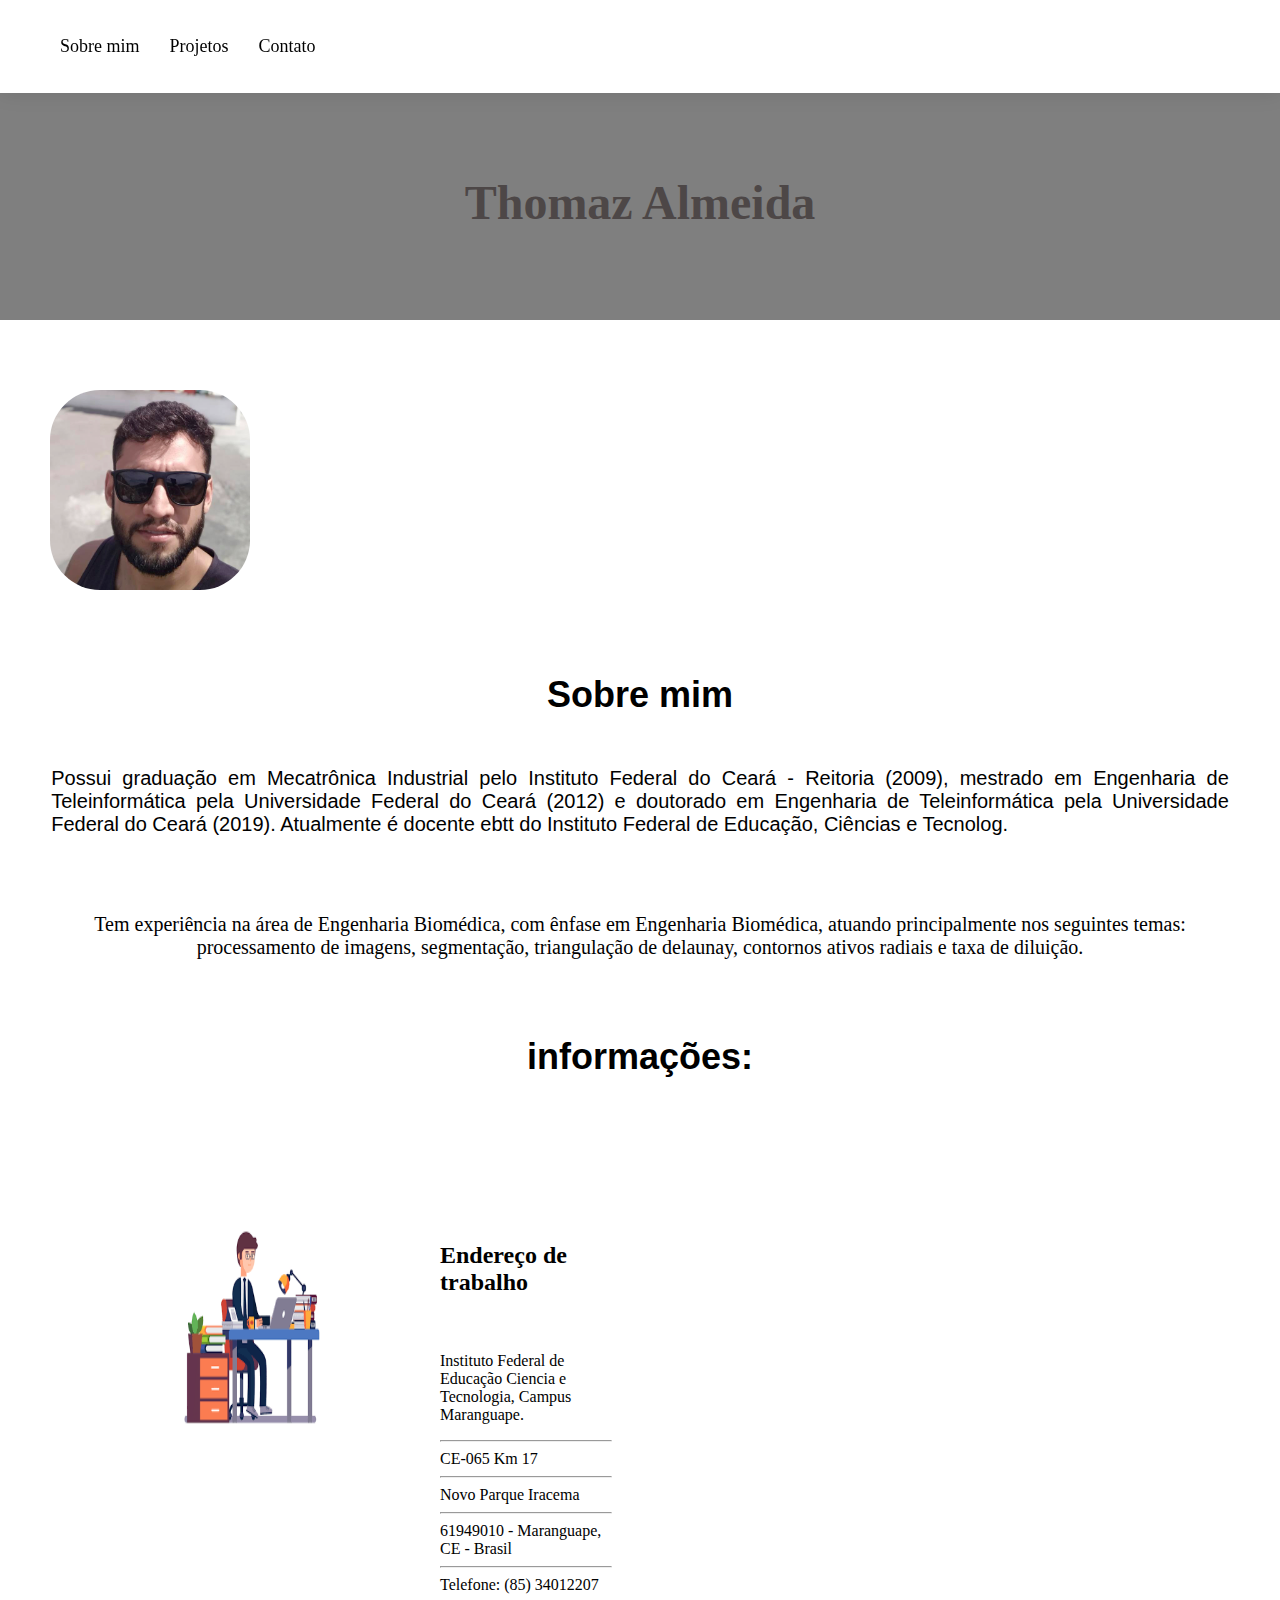
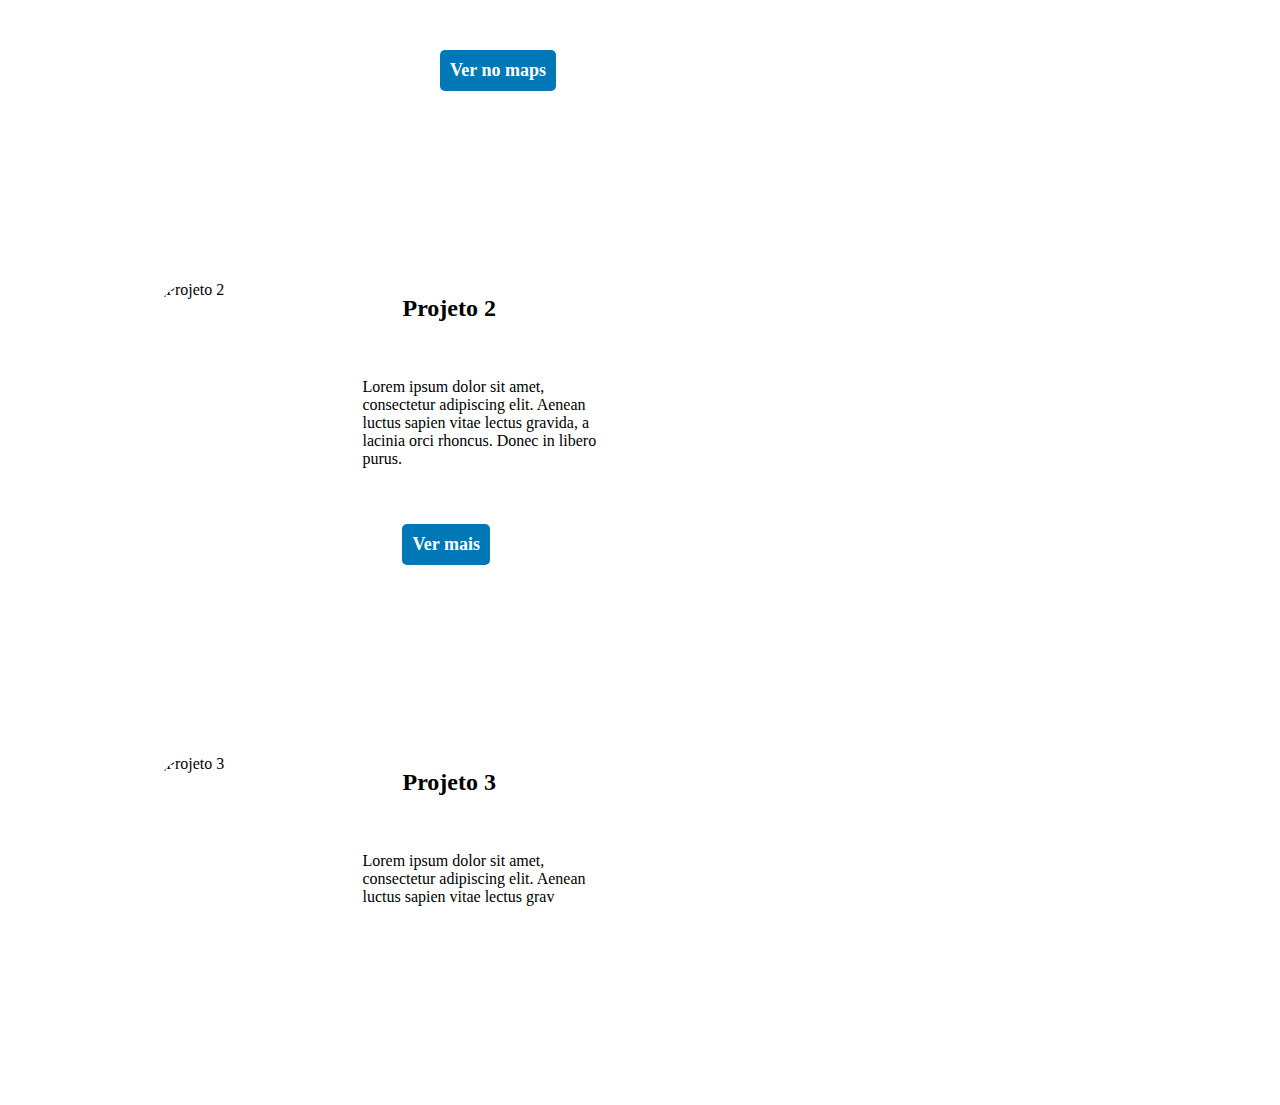
==== index.html @ 0420d813 "tais" ====
<!DOCTYPE html>
<html lang="en">
<head>
  <meta charset="UTF-8">
  <meta name="viewport" content="width=device-width, initial-scale=1.0">
  <meta http-equiv="X-UA-Compatible" content="ie=edge">
  <title>Meu Portfólio</title>
  <link rel="stylesheet" href="css/folha.css">
</head>
<body>
  <!-- Cabeçalho -->
  <header>
    <nav class="nav">
      <ul>
        <li><a href="#sobre-mim">Sobre mim</a></li>
        <li><a href="#projetos">Projetos</a></li>
        <li><a href="#contato">Contato</a></li>
      </ul>
    </nav>
  </header>
 
  <!-- Banner -->
  <section class="banner">
    <div class="overlay"></div>
   
    <h1>Thomaz Almeida</h1>
  </section>
  
  
  <div class="foto">
    <head>
        <img src="imgs/perfil" alt="">
    </head>
  </div>
 
  
  
  
  <!-- Sobre Mim -->
  <section id="sobre-mim" class="section">
    <div class="container">
      <p class="title">Sobre mim</p>
      <p class="infor">Possui graduação em Mecatrônica Industrial pelo Instituto Federal do Ceará - Reitoria (2009), mestrado em Engenharia de Teleinformática pela Universidade Federal do Ceará (2012) e doutorado em Engenharia de Teleinformática pela Universidade Federal do Ceará (2019). Atualmente é docente ebtt do Instituto Federal de Educação, Ciências e Tecnolog. </p>
      <p class="descri"> Tem experiência na área de Engenharia Biomédica, com ênfase em Engenharia Biomédica, atuando principalmente nos seguintes temas: processamento de imagens, segmentação, triangulação de delaunay, contornos ativos radiais e taxa de diluição. </p>
    </div>
  </section>

  <!-- Projetos -->
  <section id="projetos" class="section">
    <div class="container">
      <h2 class="title">informações:</h2>
      
      
      <div class="project">
        <img src="imgs/trabalho" alt="">
        
        
        <div class="project-info">
          <h3 class="subtitle">Endereço de trabalho</h3>
          <ul>
            
              <p class="description">
                Instituto Federal de Educação Ciencia e Tecnologia, Campus Maranguape. <hr>
                CE-065 Km 17 <hr>
                Novo Parque Iracema <hr>
                61949010 - Maranguape, CE - Brasil <hr>
                Telefone: (85) 34012207</p>

            
          </ul>
          <a href="https://goo.gl/maps/dKfgCtexvKm4mM468" class="button">Ver no maps</a>
        </div>
    </div>
      
      
      
      
      
      
      <div class="project">
        <img src="projeto2.jpg" alt="Projeto 2">
        <div class="project-info">
          <h3 class="subtitle">Projeto 2</h3>
          <p class="description">Lorem ipsum dolor sit amet, consectetur adipiscing elit. Aenean luctus sapien vitae lectus gravida, a lacinia orci rhoncus. Donec in libero purus. </p>
          <a href="#" class="button">Ver mais</a>
        </div>
      </div>
      <div class="project">
        <img src="projeto3.jpg" alt="Projeto 3">
        <div class="project-info">
          <h3 class="subtitle">Projeto 3</h3>
          <p class="description">Lorem ipsum dolor sit amet, consectetur adipiscing elit. Aenean luctus sapien vitae lectus grav
---- css/folha.css ----
body{
    background-size: cover;
    background-repeat: no-repeat;
    margin: 0%;
    padding: 0%;

}
/* Cabeçalho */
header {
  display: flex;
  justify-content: space-between;
  align-items: center;
  padding: 20px;
  position: fixed;
  top: 0;
  left: 0;
  right: 0;
  background-color: #fff;
  box-shadow: 0px 0px 20px rgba(0, 0, 0, 0.1);
  z-index: 1;
}

.nav ul {
  display: flex;
  list-style: none;
}

.nav li:not(:last-child) {
  margin-right: 30px;
}

.nav a {
  text-decoration: none;
  color: #000;
  font-size: 18px;
  font-weight: 400;
  transition: all 0.3s ease;
}


.banner {
  height: 340px;
  background-image: url('banner.jpg');
  background-position: center;
  background-size: cover;
  position: relative;
}

.overlay {
  position: absolute;
  top: 0;
  left: 0;
  right: 0;
  bottom: 20px;
  background-color: rgba(0, 0, 0, 0.5);
}

.banner h1 {
  position: absolute;
  top: 50%;
  left: 50%;
  transform: translate(-50%, -50%);
  color: #4d4747;
  font-size: 48px;
  font-weight: 600;
  text-align: center;
}



.title {
  font-size: 36px;
  font-weight: 600;
  text-align: center;
  margin-bottom: 40px;
  font-family: 'Gill Sans', 'Gill Sans MT', Calibri, 'Trebuchet MS', sans-serif;
  margin: 30px;
}

.infor {
	font-size: 20px;
    text-align: justify;
    font-family: 'Segoe UI', Tahoma, Geneva, Verdana, sans-serif;
    margin: 4%;
}

.descri {
	font-size: 20px;
    text-align: center;
    font-family: 'Times New Roman', Times, serif;
    margin: 6%;
}

/* Projetos */
.project {
  display: flex;
  margin-bottom: 60px;
  width: 40%;
  margin-right: 20px;
  margin: 100px;
}


.project-info {
  width: 60%;
}

.subtitle {
  font-size: 24px;
  font-weight: 600;
  margin-bottom: 10px;
  padding: 40px;
}

.button {
  display: inline-block;
  padding: 10px;
  background-color: #0077b6;
  color: #fff;
  font-size: 18px;
  font-weight: 600;
  text-decoration: none;
  border-radius: 5px;
  transition: all 0.3s ease;
  margin: 40px;
}


img{
	width: 200px;
	height: 200px;
	border-radius: 50px;
	margin: 50px;
	padding: 0px;
}
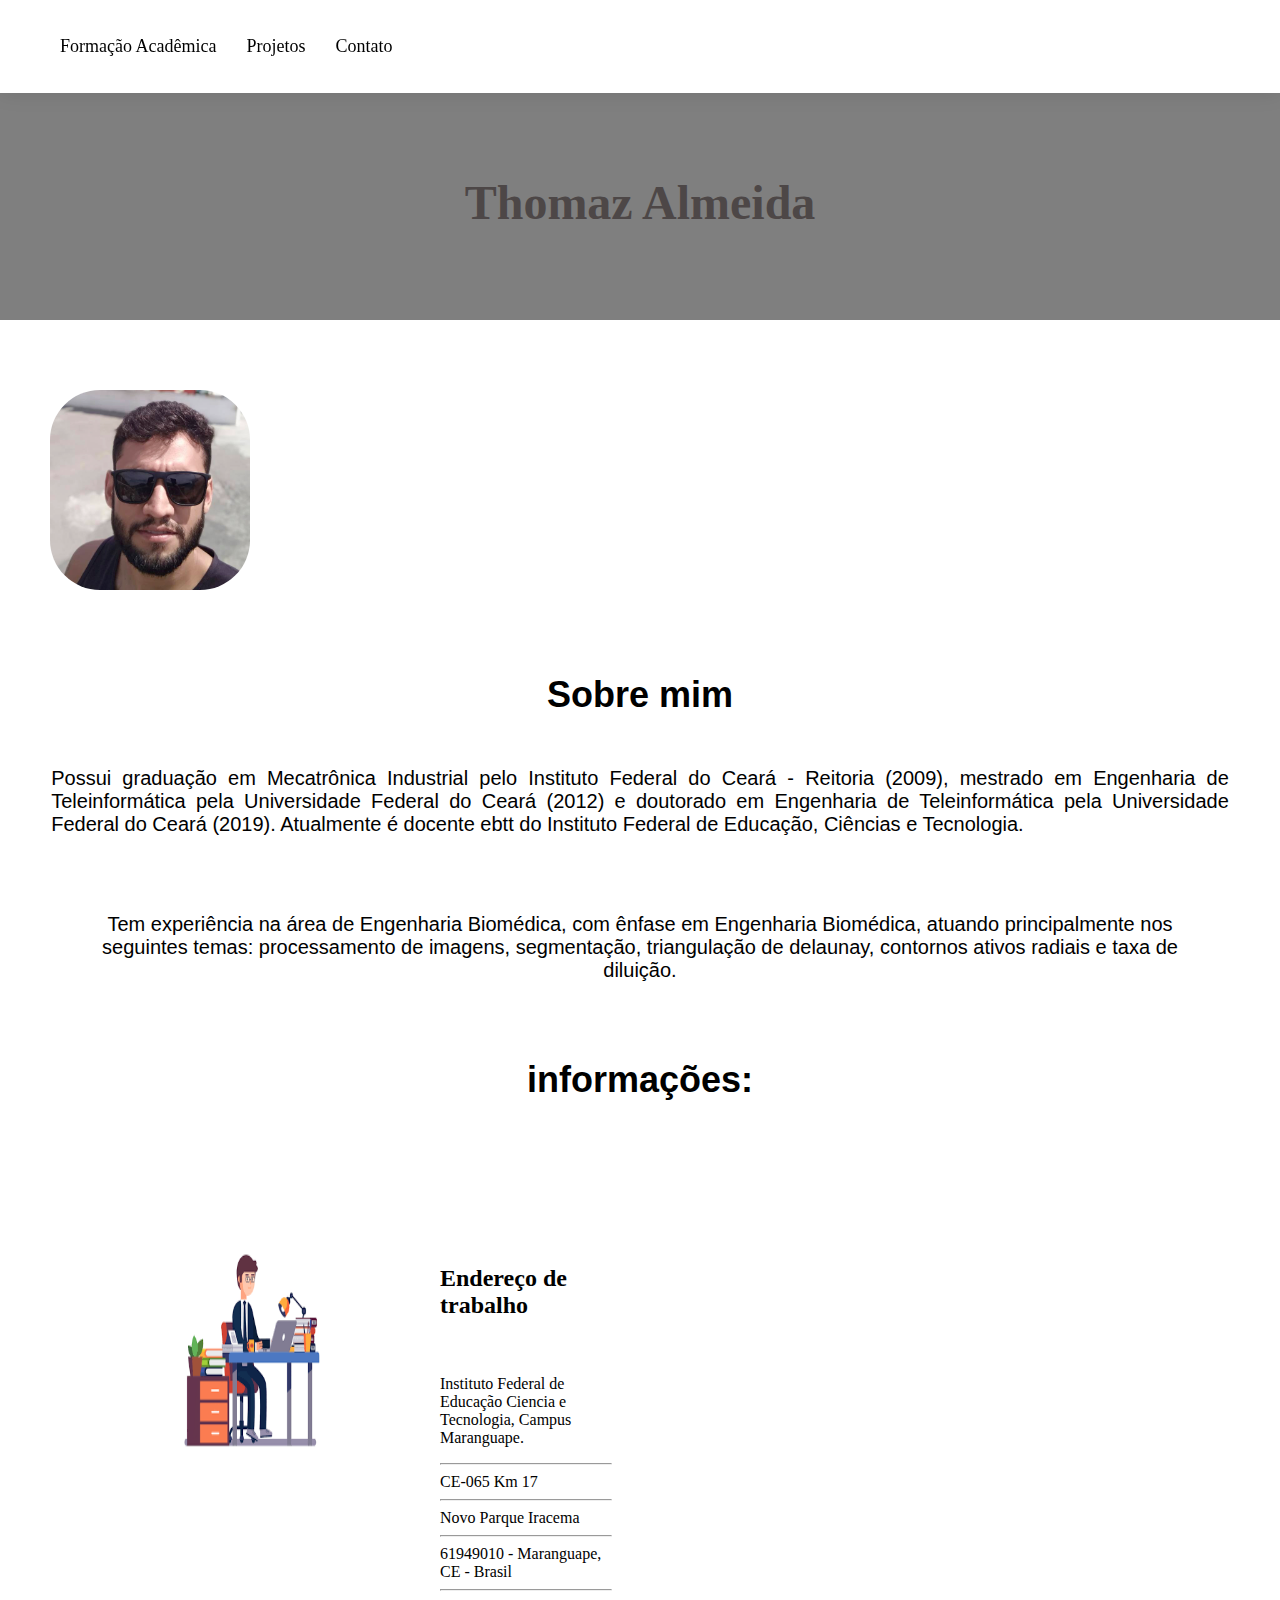
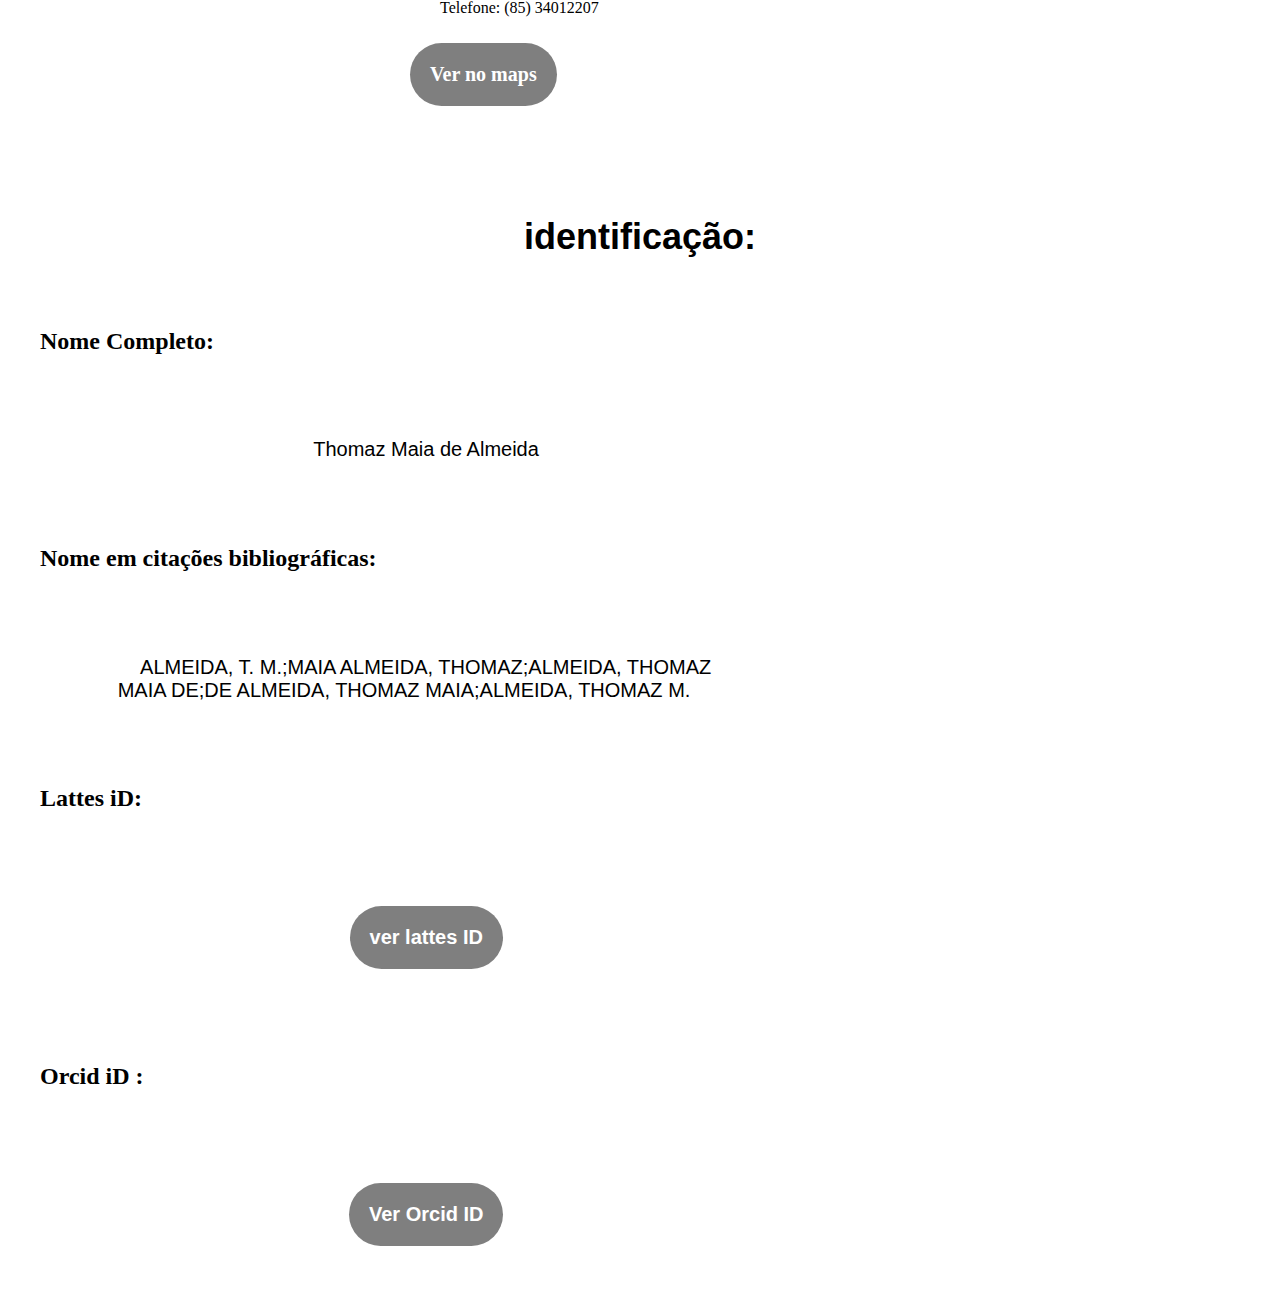
==== commit 398c120b: "quase concluindo" ====
--- a/index.html
+++ b/index.html
@@ -4,7 +4,7 @@
   <meta charset="UTF-8">
   <meta name="viewport" content="width=device-width, initial-scale=1.0">
   <meta http-equiv="X-UA-Compatible" content="ie=edge">
-  <title>Meu Portfólio</title>
+  <title>Portfólio Thomaz</title>
   <link rel="stylesheet" href="css/folha.css">
 </head>
 <body>
@@ -12,7 +12,7 @@
   <header>
     <nav class="nav">
       <ul>
-        <li><a href="#sobre-mim">Sobre mim</a></li>
+        <li><a href="pags/formacao.html">Formação Acadêmica</a></li>
         <li><a href="#projetos">Projetos</a></li>
         <li><a href="#contato">Contato</a></li>
       </ul>
@@ -40,7 +40,7 @@
   <section id="sobre-mim" class="section">
     <div class="container">
       <p class="title">Sobre mim</p>
-      <p class="infor">Possui graduação em Mecatrônica Industrial pelo Instituto Federal do Ceará - Reitoria (2009), mestrado em Engenharia de Teleinformática pela Universidade Federal do Ceará (2012) e doutorado em Engenharia de Teleinformática pela Universidade Federal do Ceará (2019). Atualmente é docente ebtt do Instituto Federal de Educação, Ciências e Tecnolog. </p>
+      <p class="infor">Possui graduação em Mecatrônica Industrial pelo Instituto Federal do Ceará - Reitoria (2009), mestrado em Engenharia de Teleinformática pela Universidade Federal do Ceará (2012) e doutorado em Engenharia de Teleinformática pela Universidade Federal do Ceará (2019). Atualmente é docente ebtt do Instituto Federal de Educação, Ciências e Tecnologia. </p>
       <p class="descri"> Tem experiência na área de Engenharia Biomédica, com ênfase em Engenharia Biomédica, atuando principalmente nos seguintes temas: processamento de imagens, segmentação, triangulação de delaunay, contornos ativos radiais e taxa de diluição. </p>
     </div>
   </section>
@@ -59,7 +59,7 @@
           <h3 class="subtitle">Endereço de trabalho</h3>
           <ul>
             
-              <p class="description">
+              <p class="">
                 Instituto Federal de Educação Ciencia e Tecnologia, Campus Maranguape. <hr>
                 CE-065 Km 17 <hr>
                 Novo Parque Iracema <hr>
@@ -68,25 +68,64 @@
 
             
           </ul>
-          <a href="https://goo.gl/maps/dKfgCtexvKm4mM468" class="button">Ver no maps</a>
+          <a href="https://goo.gl/maps/dKfgCtexvKm4mM468" class="button">Ver no maps </a>
         </div>
     </div>
-      
-      
-      
-      
-      
-      
-      <div class="project">
-        <img src="projeto2.jpg" alt="Projeto 2">
-        <div class="project-info">
-          <h3 class="subtitle">Projeto 2</h3>
-          <p class="description">Lorem ipsum dolor sit amet, consectetur adipiscing elit. Aenean luctus sapien vitae lectus gravida, a lacinia orci rhoncus. Donec in libero purus. </p>
-          <a href="#" class="button">Ver mais</a>
-        </div>
+     
+    
+
+
+
+
+    <section id="projetos" class="section">
+      <div class="container">
+        <h2 class="title">identificação:</h2>
+          
+          
+          <div class="project-info">
+            <h3 class="subtitle">Nome Completo:</h3>
+            <ul>
+              
+                <p class="descri">
+                  &nbsp;  &nbsp; &nbsp; &nbsp; Thomaz Maia de Almeida
+            </ul>
+            <h3 class="subtitle">
+              Nome em citações bibliográficas:
+            </h3>
+
+            <ul>
+              
+              <p class="descri">
+                &nbsp;  &nbsp; &nbsp; &nbsp;
+                ALMEIDA, T. M.;MAIA ALMEIDA, THOMAZ;ALMEIDA, THOMAZ MAIA DE;DE ALMEIDA, THOMAZ MAIA;ALMEIDA, THOMAZ M.
+                
+          
+              </ul>
+          
+                <h3 class="subtitle">
+                  
+                  Lattes iD:
+                </h3>
+    
+                <ul>
+                  
+                  <p class="descri">
+                    &nbsp;  &nbsp; &nbsp; &nbsp; <a href="http://lattes.cnpq.br/2314364845083326" class="button">ver lattes ID</a>
+                    
+              </ul>
+          
+            </ul>
+          
+            <h3 class="subtitle">
+              
+              Orcid iD :
+            </h3>
+
+            <ul>
+              
+              <p class="descri">
+                &nbsp;  &nbsp; &nbsp; &nbsp; <a href="https://orcid.org/0000-0003-3312-5507" class="button">Ver Orcid ID </a>
+                
+          </ul>
+          </div>
       </div>
-      <div class="project">
-        <img src="projeto3.jpg" alt="Projeto 3">
-        <div class="project-info">
-          <h3 class="subtitle">Projeto 3</h3>
-          <p class="description">Lorem ipsum dolor sit amet, consectetur adipiscing elit. Aenean luctus sapien vitae lectus grav
--- a/css/folha.css
+++ b/css/folha.css
@@ -88,7 +88,7 @@
 .descri {
 	font-size: 20px;
     text-align: center;
-    font-family: 'Times New Roman', Times, serif;
+    font-family: Impact, Haettenschweiler, 'Arial Narrow Bold', sans-serif;
     margin: 6%;
 }
 
@@ -115,15 +115,15 @@
 
 .button {
   display: inline-block;
-  padding: 10px;
-  background-color: #0077b6;
+  padding: 20px;
+  background-color:rgba(0, 0, 0, 0.5);
   color: #fff;
-  font-size: 18px;
+  font-size: 20px;
   font-weight: 600;
   text-decoration: none;
-  border-radius: 5px;
+  border-radius: 60px;
   transition: all 0.3s ease;
-  margin: 40px;
+  margin: 10px;
 }
 
 
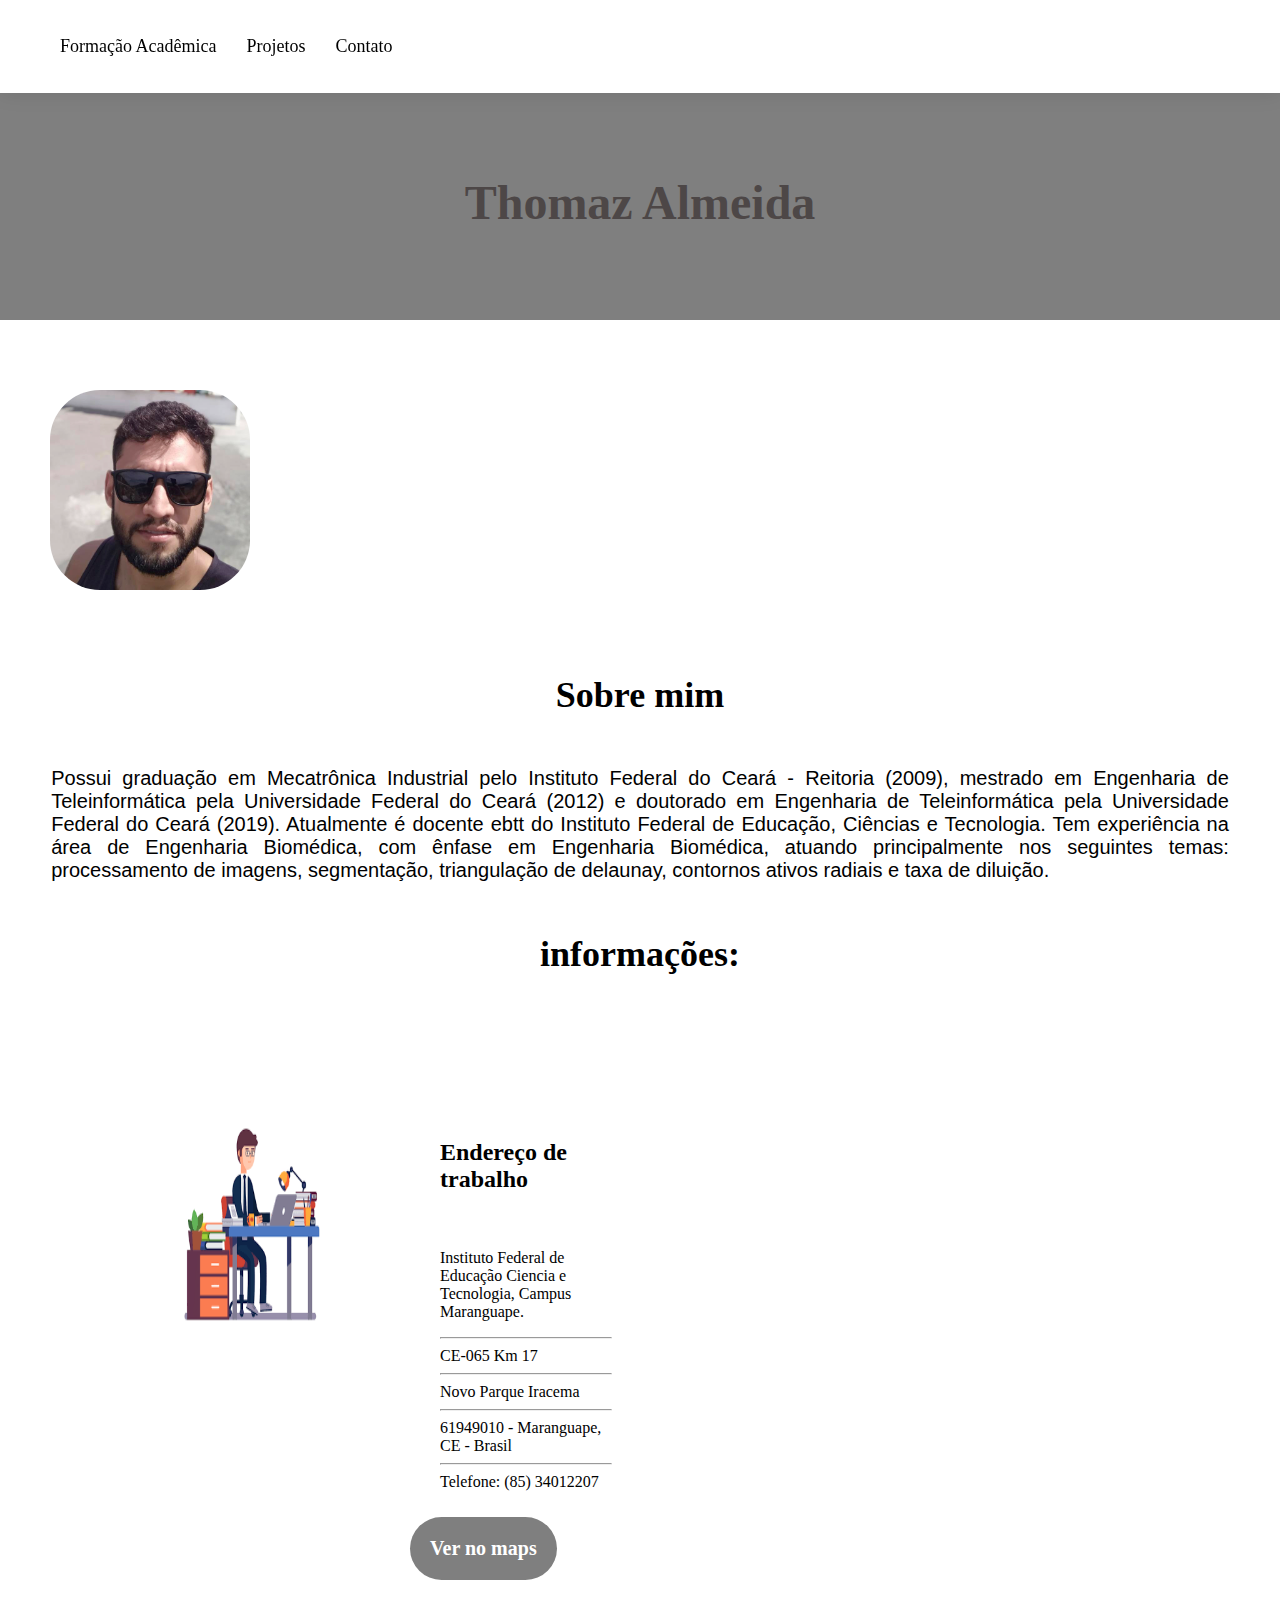
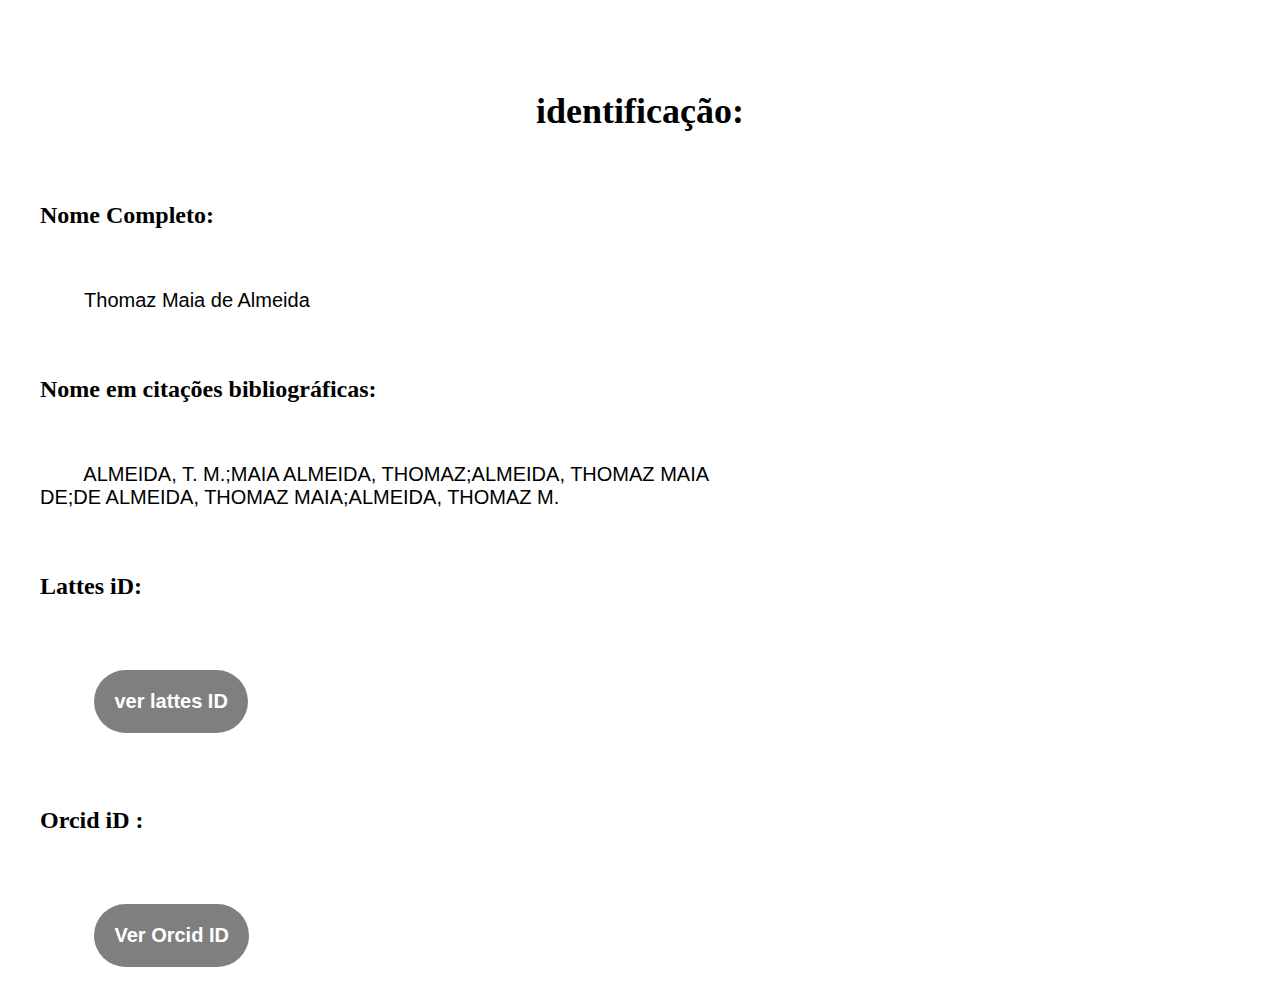
==== commit c4af4b80: "commit teste" ====
--- a/index.html
+++ b/index.html
@@ -5,6 +5,7 @@
   <meta name="viewport" content="width=device-width, initial-scale=1.0">
   <meta http-equiv="X-UA-Compatible" content="ie=edge">
   <title>Portfólio Thomaz</title>
+  <link rel="stylesheet" href="formacao.html">
   <link rel="stylesheet" href="css/folha.css">
 </head>
 <body>
@@ -12,7 +13,7 @@
   <header>
     <nav class="nav">
       <ul>
-        <li><a href="pags/formacao.html">Formação Acadêmica</a></li>
+        <li><a href="formacao.html">Formação Acadêmica</a></li>
         <li><a href="#projetos">Projetos</a></li>
         <li><a href="#contato">Contato</a></li>
       </ul>
@@ -40,8 +41,8 @@
   <section id="sobre-mim" class="section">
     <div class="container">
       <p class="title">Sobre mim</p>
-      <p class="infor">Possui graduação em Mecatrônica Industrial pelo Instituto Federal do Ceará - Reitoria (2009), mestrado em Engenharia de Teleinformática pela Universidade Federal do Ceará (2012) e doutorado em Engenharia de Teleinformática pela Universidade Federal do Ceará (2019). Atualmente é docente ebtt do Instituto Federal de Educação, Ciências e Tecnologia. </p>
-      <p class="descri"> Tem experiência na área de Engenharia Biomédica, com ênfase em Engenharia Biomédica, atuando principalmente nos seguintes temas: processamento de imagens, segmentação, triangulação de delaunay, contornos ativos radiais e taxa de diluição. </p>
+      <p class="infor">Possui graduação em Mecatrônica Industrial pelo Instituto Federal do Ceará - Reitoria (2009), mestrado em Engenharia de Teleinformática pela Universidade Federal do Ceará (2012) e doutorado em Engenharia de Teleinformática pela Universidade Federal do Ceará (2019). Atualmente é docente ebtt do Instituto Federal de Educação, Ciências e Tecnologia. 
+       Tem experiência na área de Engenharia Biomédica, com ênfase em Engenharia Biomédica, atuando principalmente nos seguintes temas: processamento de imagens, segmentação, triangulação de delaunay, contornos ativos radiais e taxa de diluição. </p>
     </div>
   </section>
 
--- a/css/folha.css
+++ b/css/folha.css
@@ -38,6 +38,11 @@
   transition: all 0.3s ease;
 }
 
+.estudante{
+  margin: 130px;
+
+  
+}
 
 .banner {
   height: 340px;
@@ -74,22 +79,30 @@
   font-weight: 600;
   text-align: center;
   margin-bottom: 40px;
-  font-family: 'Gill Sans', 'Gill Sans MT', Calibri, 'Trebuchet MS', sans-serif;
+  font-family: Cambria, Cochin, Georgia, Times, 'Times New Roman', serif;
   margin: 30px;
 }
 
 .infor {
 	font-size: 20px;
-    text-align: justify;
-    font-family: 'Segoe UI', Tahoma, Geneva, Verdana, sans-serif;
-    margin: 4%;
+  text-align: justify;
+  font-family: 'Segoe UI', Tahoma, Geneva, Verdana, sans-serif;
+  margin: 4%;
+}
+
+.lista{
+  margin: 50px;
+  font-family: 'Gill Sans', 'Gill Sans MT', Calibri, 'Trebuchet MS', sans-serif;
+  font-size: 20px;
+  
 }
 
 .descri {
 	font-size: 20px;
-    text-align: center;
+    text-align: left;
     font-family: Impact, Haettenschweiler, 'Arial Narrow Bold', sans-serif;
-    margin: 6%;
+    
+    
 }
 
 /* Projetos */
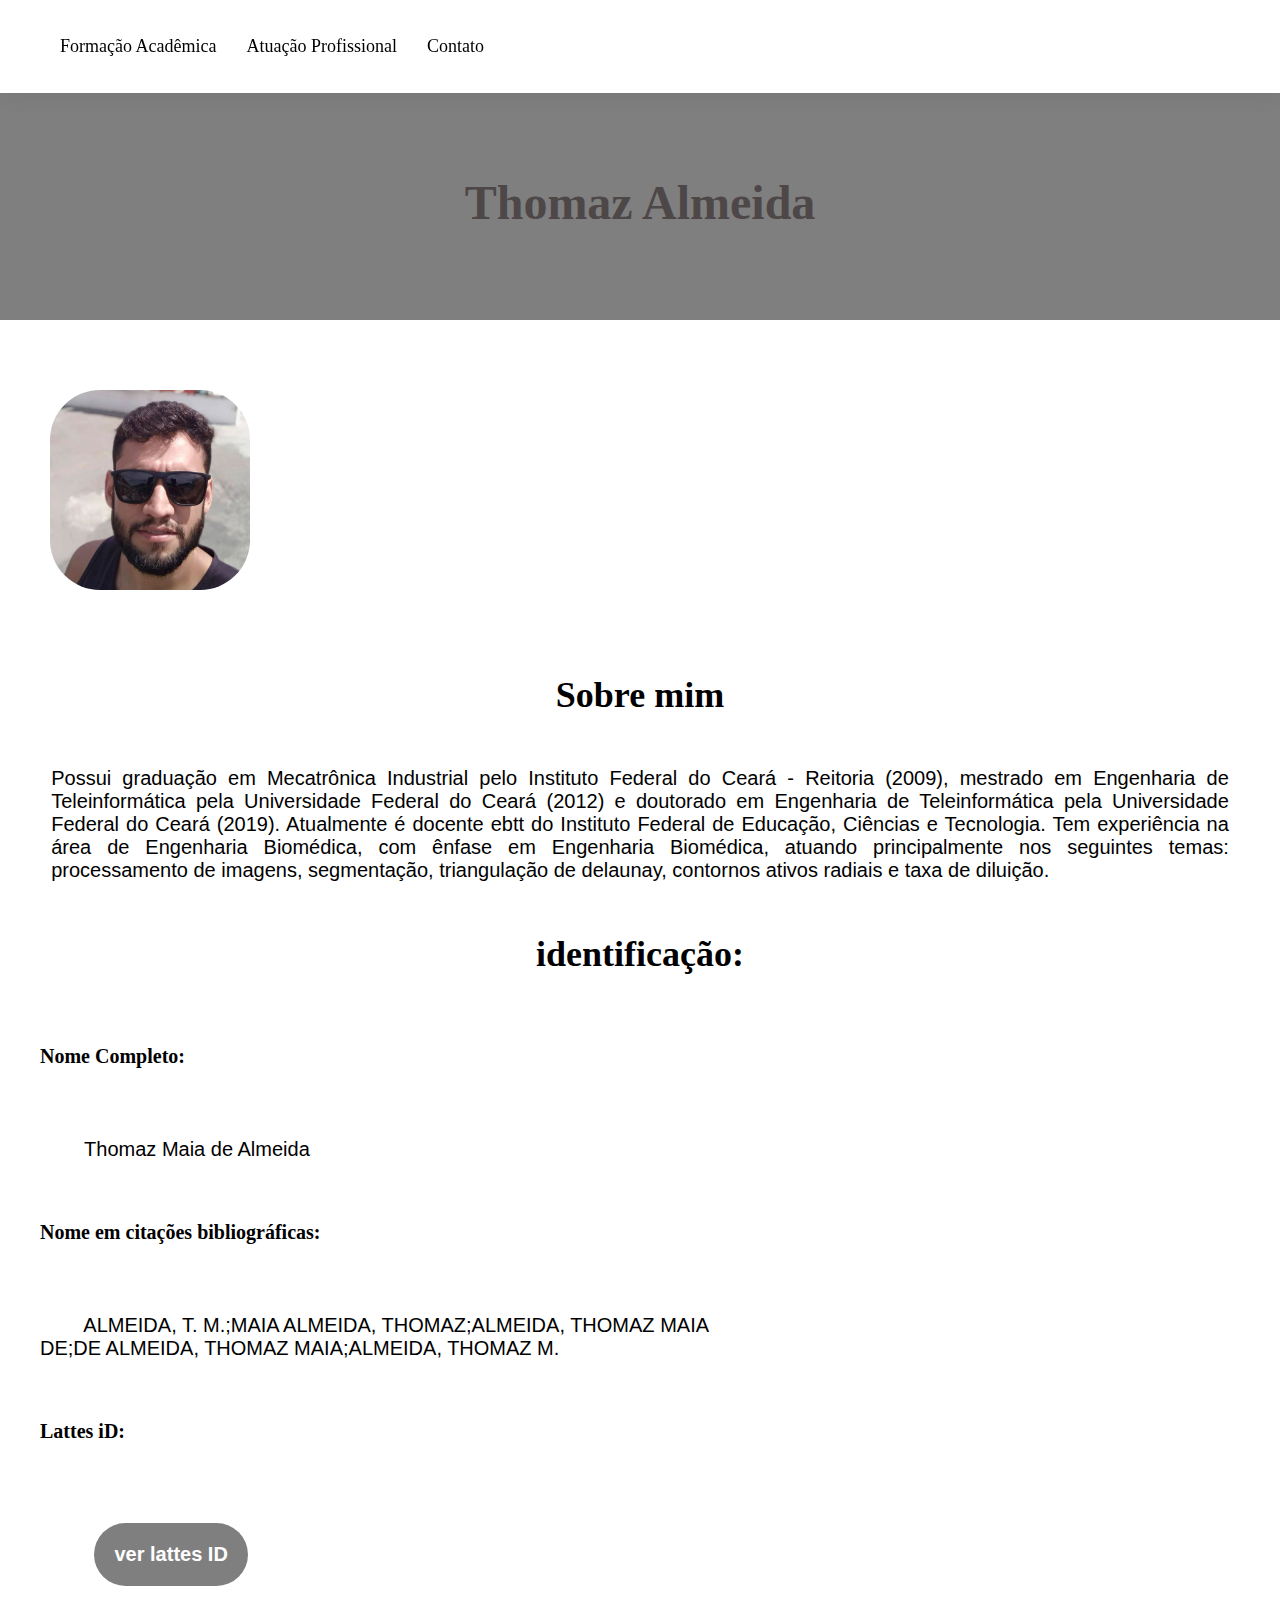
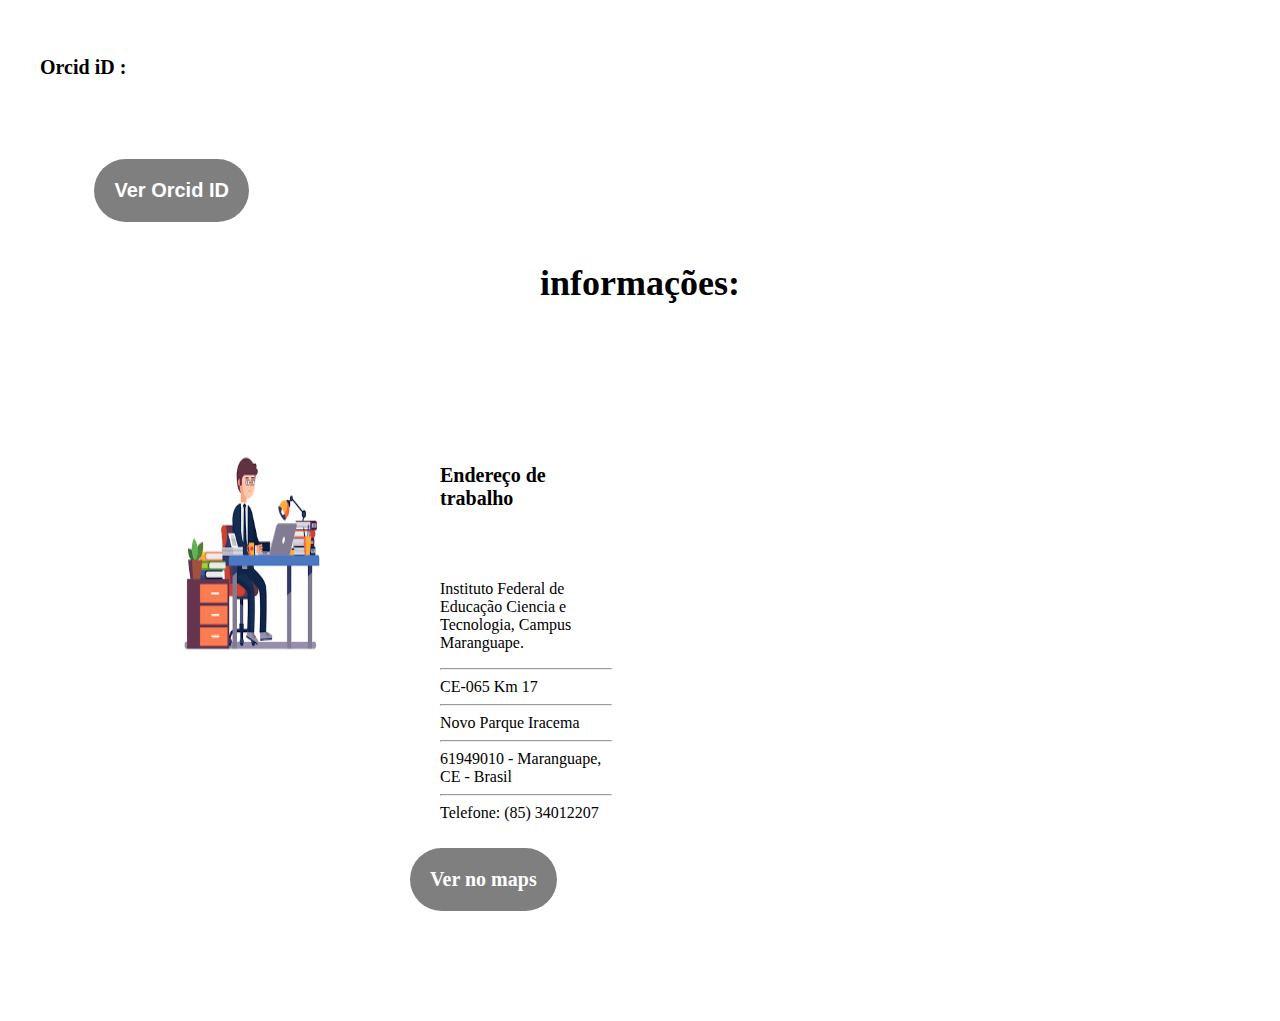
==== commit b63d2b78: "ultimo commit" ====
--- a/index.html
+++ b/index.html
@@ -14,7 +14,7 @@
     <nav class="nav">
       <ul>
         <li><a href="formacao.html">Formação Acadêmica</a></li>
-        <li><a href="#projetos">Projetos</a></li>
+        <li><a href="atuação.html">Atuação Profissional</a></li>
         <li><a href="#contato">Contato</a></li>
       </ul>
     </nav>
@@ -41,37 +41,13 @@
   <section id="sobre-mim" class="section">
     <div class="container">
       <p class="title">Sobre mim</p>
-      <p class="infor">Possui graduação em Mecatrônica Industrial pelo Instituto Federal do Ceará - Reitoria (2009), mestrado em Engenharia de Teleinformática pela Universidade Federal do Ceará (2012) e doutorado em Engenharia de Teleinformática pela Universidade Federal do Ceará (2019). Atualmente é docente ebtt do Instituto Federal de Educação, Ciências e Tecnologia. 
+      <p class="infor">Possui graduação em Mecatrônica Industrial pelo Instituto Federal do Ceará - Reitoria (2009), mestrado em Engenharia de Teleinformática pela Universidade Federal do Ceará (2012) e doutorado em Engenharia de Teleinformática pela Universidade Federal do Ceará (2019). Atualmente é docente ebtt do Instituto Federal de Educação, Ciências e Tecnologia.
        Tem experiência na área de Engenharia Biomédica, com ênfase em Engenharia Biomédica, atuando principalmente nos seguintes temas: processamento de imagens, segmentação, triangulação de delaunay, contornos ativos radiais e taxa de diluição. </p>
     </div>
   </section>
 
   <!-- Projetos -->
-  <section id="projetos" class="section">
-    <div class="container">
-      <h2 class="title">informações:</h2>
-      
-      
-      <div class="project">
-        <img src="imgs/trabalho" alt="">
-        
-        
-        <div class="project-info">
-          <h3 class="subtitle">Endereço de trabalho</h3>
-          <ul>
-            
-              <p class="">
-                Instituto Federal de Educação Ciencia e Tecnologia, Campus Maranguape. <hr>
-                CE-065 Km 17 <hr>
-                Novo Parque Iracema <hr>
-                61949010 - Maranguape, CE - Brasil <hr>
-                Telefone: (85) 34012207</p>
-
-            
-          </ul>
-          <a href="https://goo.gl/maps/dKfgCtexvKm4mM468" class="button">Ver no maps </a>
-        </div>
-    </div>
+  
      
     
 
@@ -130,3 +106,32 @@
           </ul>
           </div>
       </div>
+
+      <section id="projetos" class="section">
+        <div class="container">
+          <h2 class="title">informações:</h2>
+          
+          
+          <div class="project">
+            <img src="imgs/trabalho" alt="">
+            
+            
+            <div class="project-info">
+              <h3 class="subtitle">Endereço de trabalho</h3>
+              <ul>
+                
+                  <p class="">
+                    Instituto Federal de Educação Ciencia e Tecnologia, Campus Maranguape. <hr>
+                    CE-065 Km 17 <hr>
+                    Novo Parque Iracema <hr>
+                    61949010 - Maranguape, CE - Brasil <hr>
+                    Telefone: (85) 34012207</p>
+    
+                
+              </ul>
+              <a href="https://goo.gl/maps/dKfgCtexvKm4mM468" class="button" >Ver no maps </a>
+            </div>
+        </div>
+</html>
+  
+</body>--- a/css/folha.css
+++ b/css/folha.css
@@ -94,7 +94,7 @@
   margin: 50px;
   font-family: 'Gill Sans', 'Gill Sans MT', Calibri, 'Trebuchet MS', sans-serif;
   font-size: 20px;
-  
+
 }
 
 .descri {
@@ -120,9 +120,8 @@
 }
 
 .subtitle {
-  font-size: 24px;
-  font-weight: 600;
-  margin-bottom: 10px;
+  font-size: 20px;
+  margin-bottom: 30px;
   padding: 40px;
 }
 
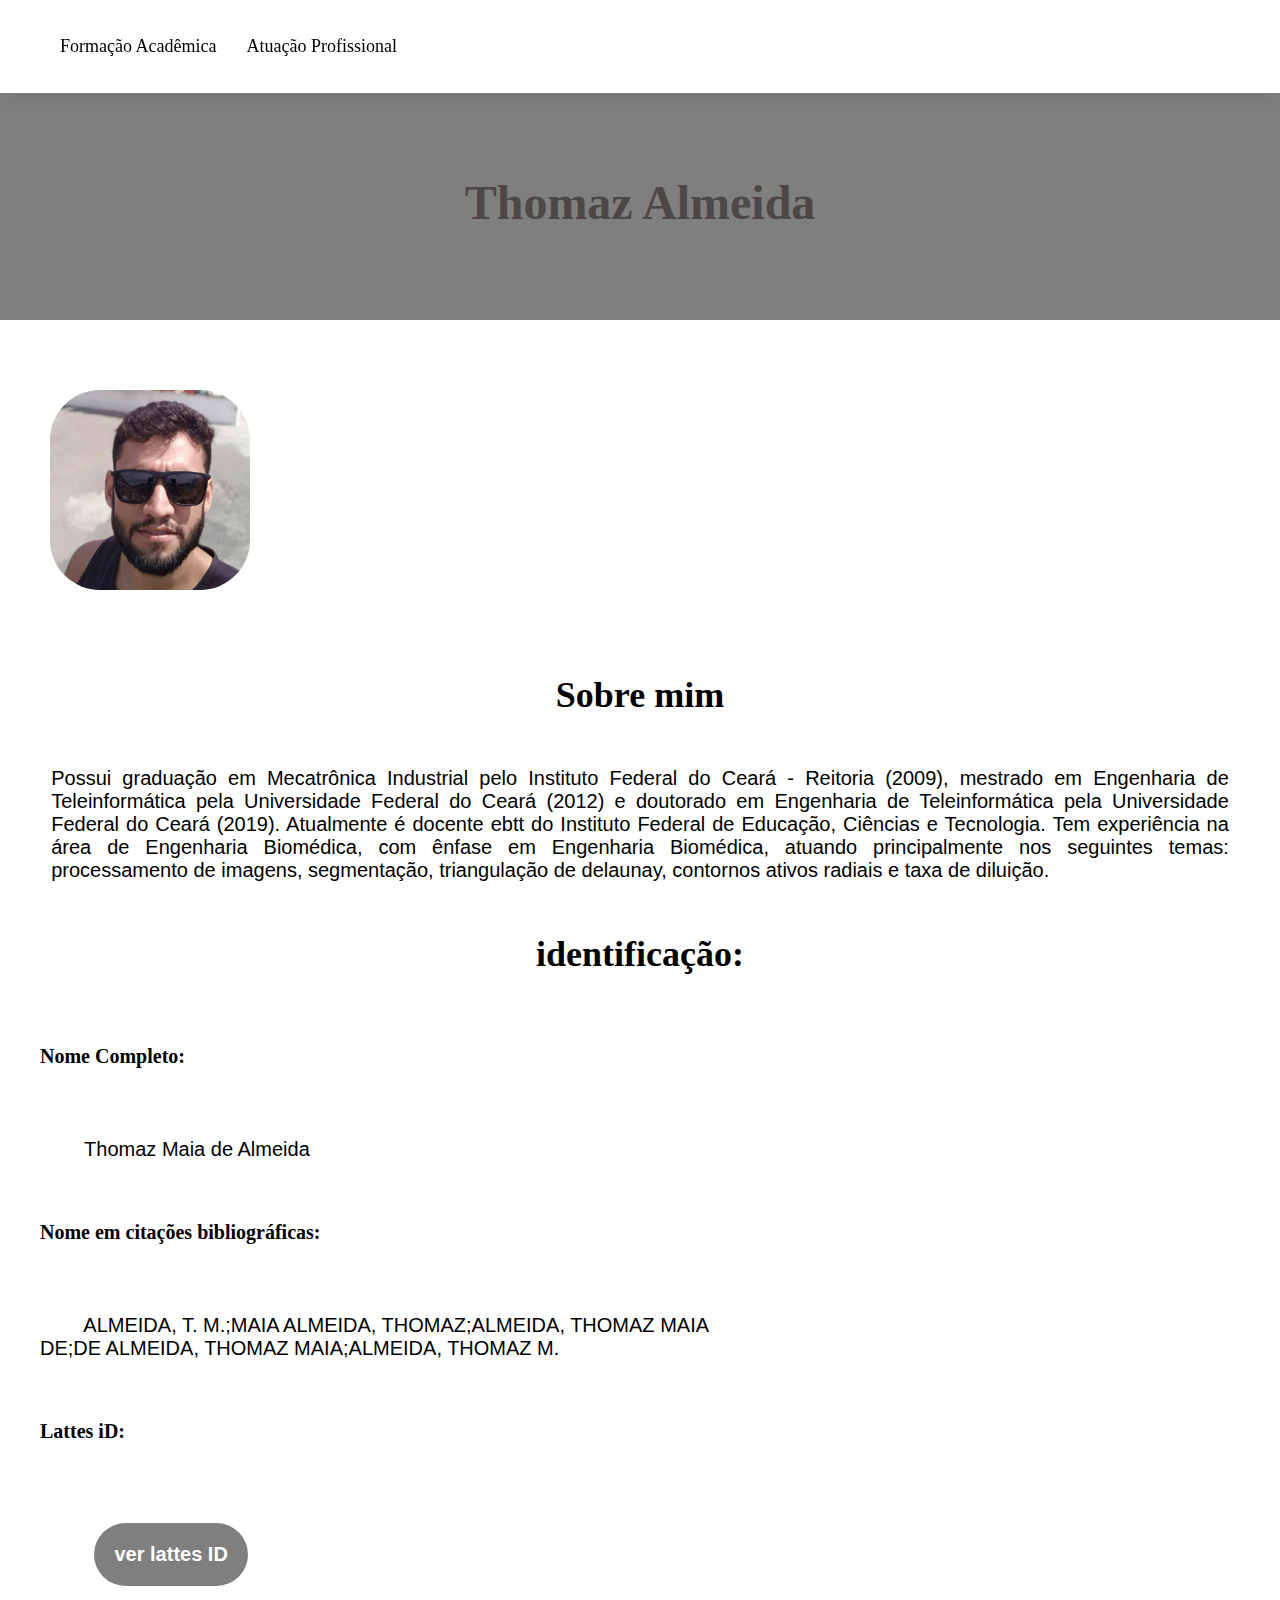
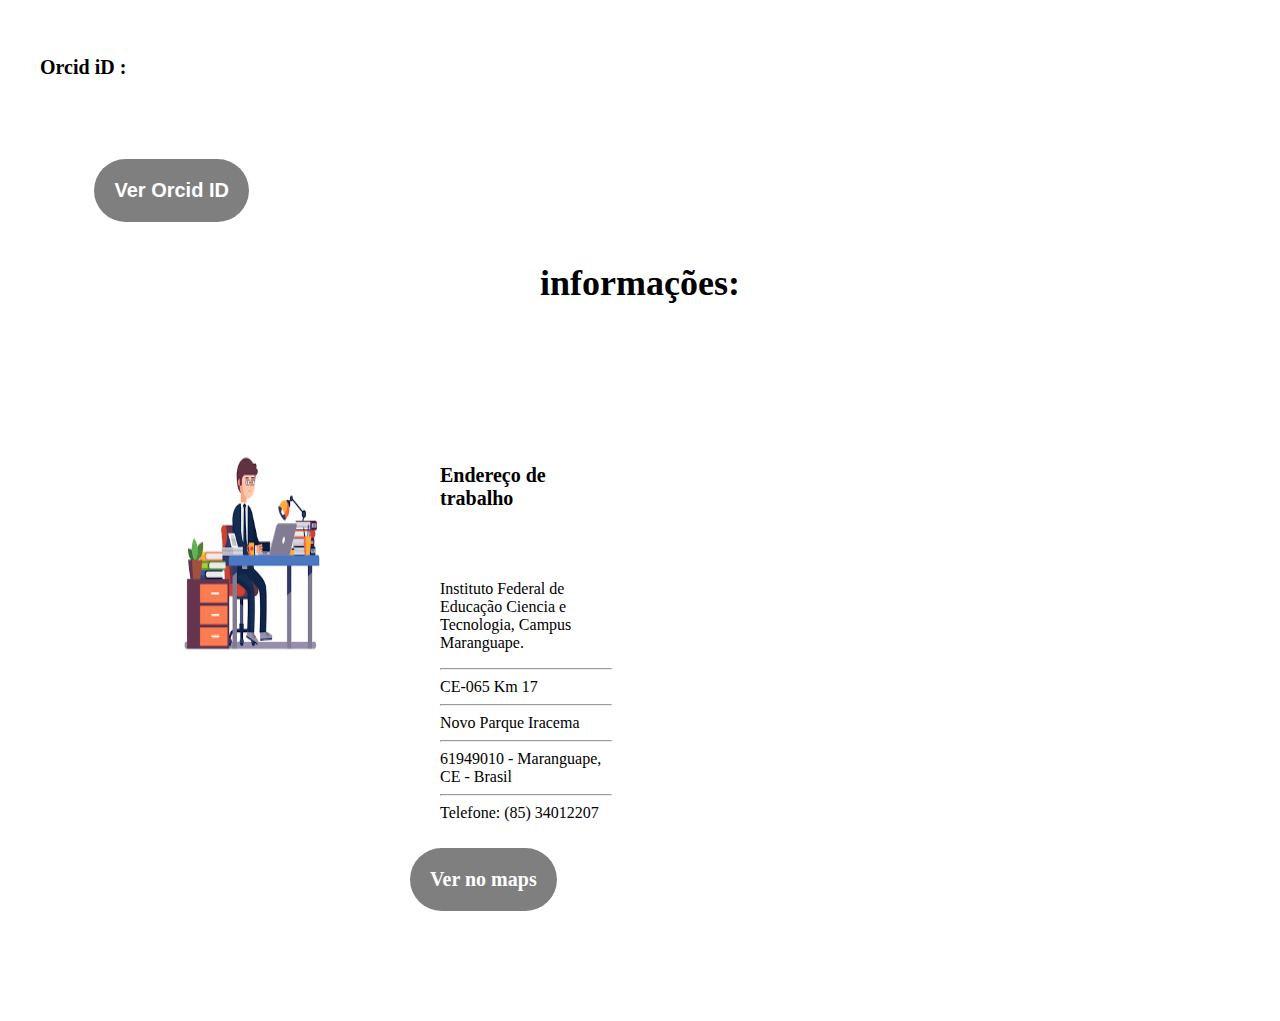
==== commit 8c211699: "commit correto" ====
--- a/index.html
+++ b/index.html
@@ -9,18 +9,17 @@
   <link rel="stylesheet" href="css/folha.css">
 </head>
 <body>
-  <!-- Cabeçalho -->
+ 
   <header>
     <nav class="nav">
       <ul>
-        <li><a href="formacao.html">Formação Acadêmica</a></li>
-        <li><a href="atuação.html">Atuação Profissional</a></li>
-        <li><a href="#contato">Contato</a></li>
+        <li><a href="pags/formacao.html">Formação Acadêmica</a></li>
+        <li><a href="pags/atuação.html">Atuação Profissional</a></li>
       </ul>
     </nav>
   </header>
  
-  <!-- Banner -->
+ 
   <section class="banner">
     <div class="overlay"></div>
    
@@ -46,12 +45,7 @@
     </div>
   </section>
 
-  <!-- Projetos -->
   
-     
-    
-
-
 
 
     <section id="projetos" class="section">
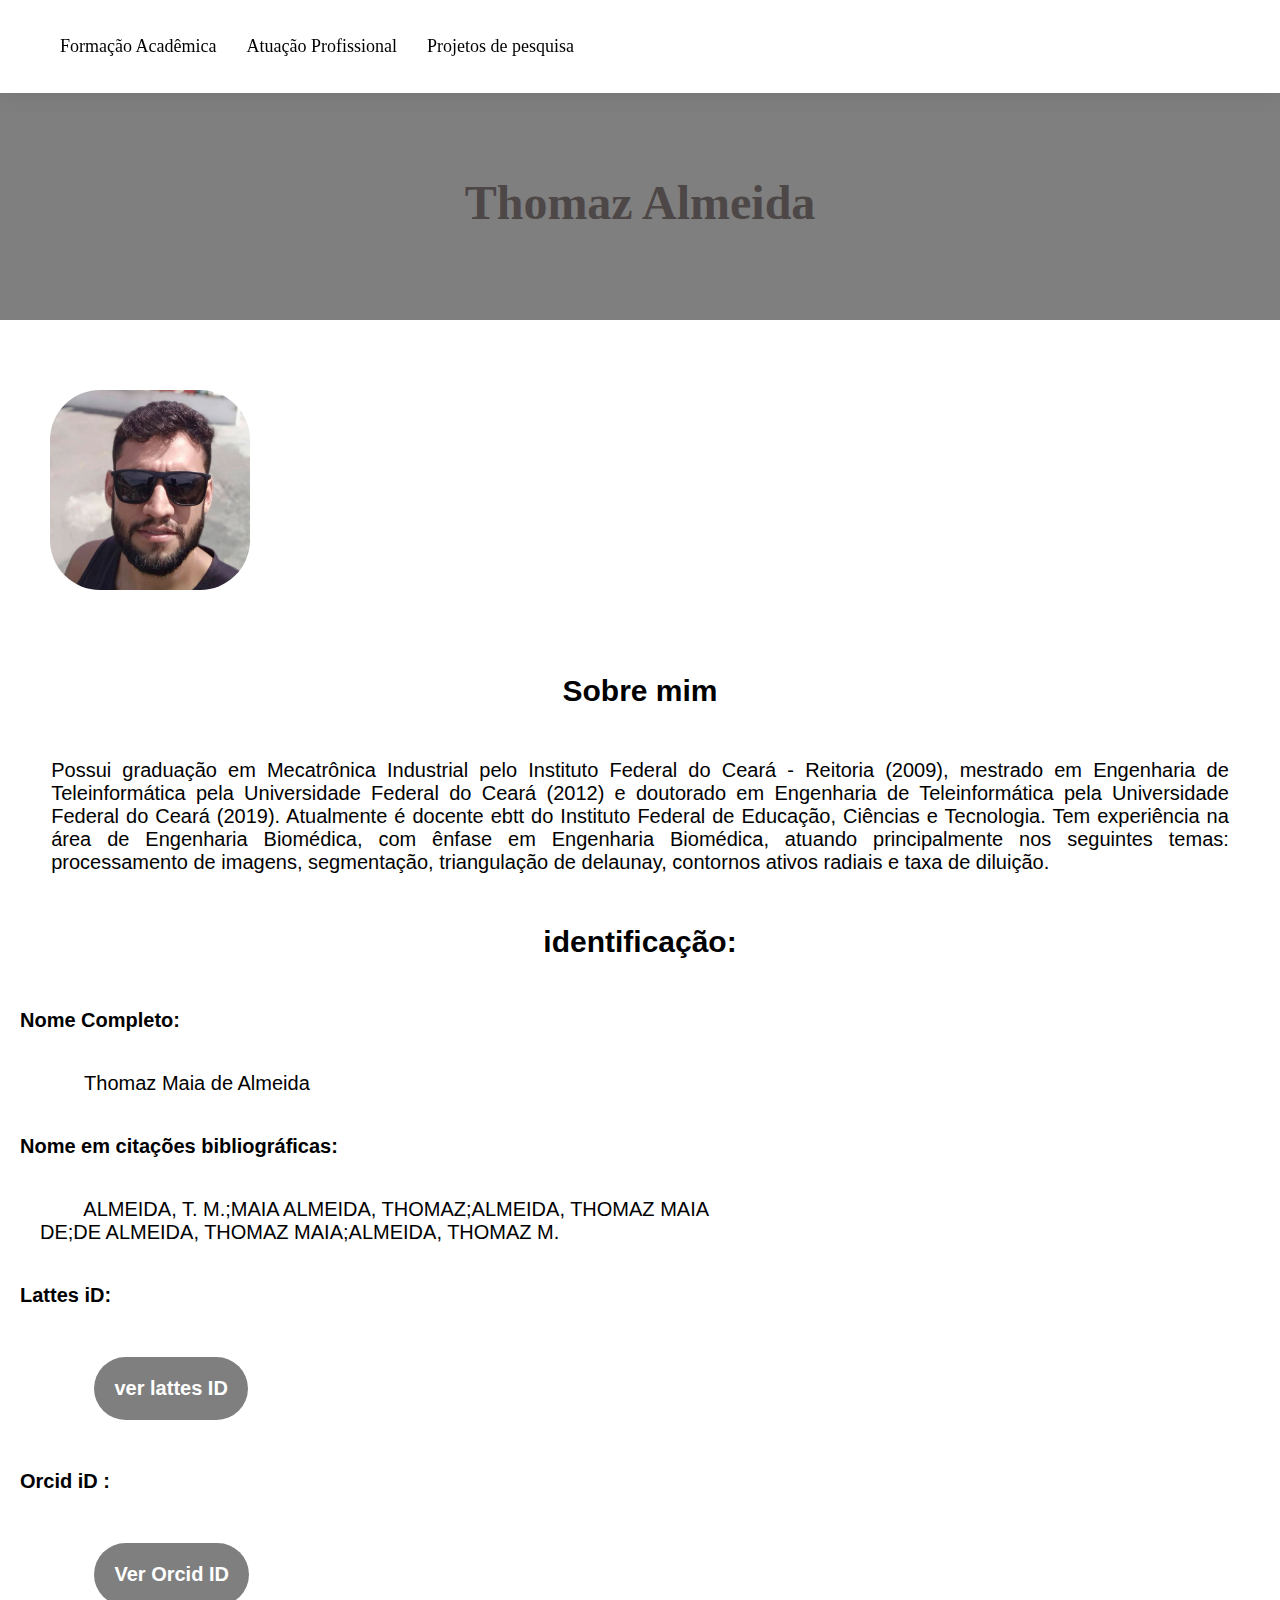
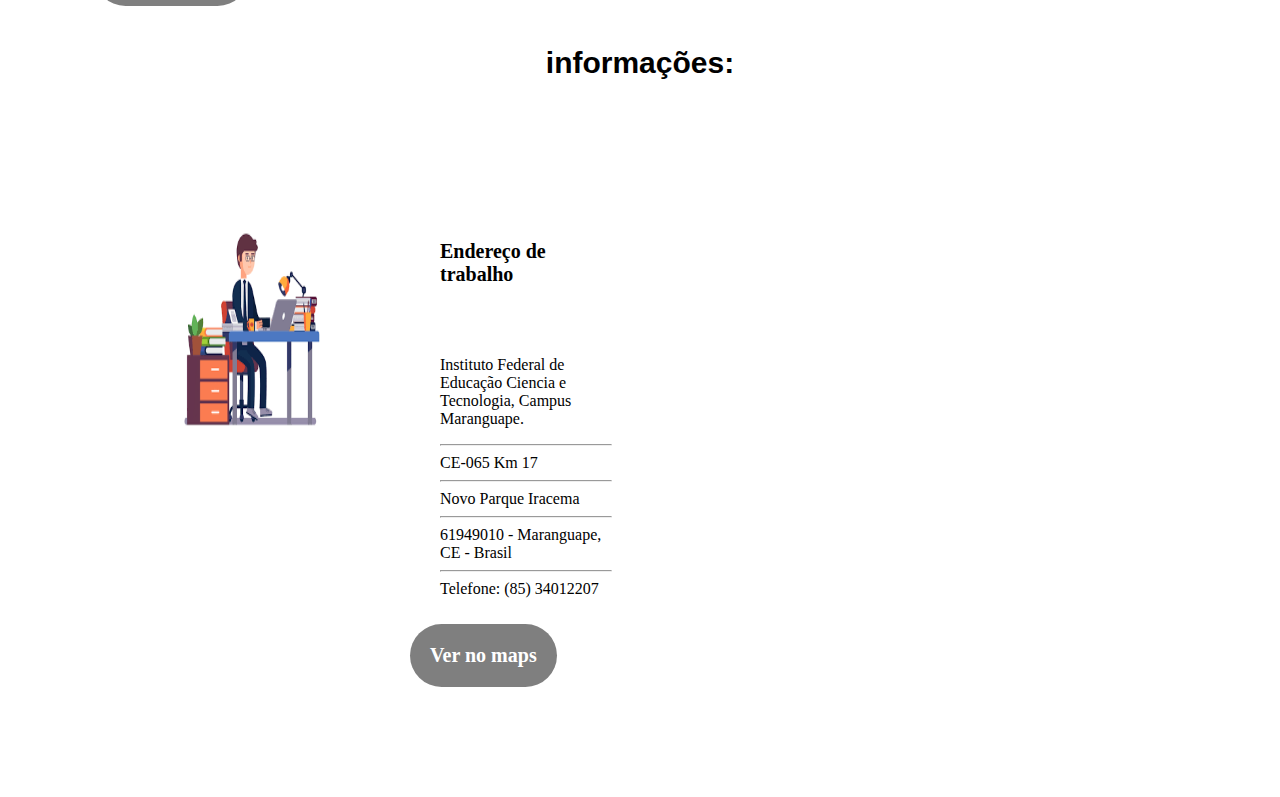
==== commit b2dd2948: "final" ====
--- a/index.html
+++ b/index.html
@@ -15,6 +15,8 @@
       <ul>
         <li><a href="pags/formacao.html">Formação Acadêmica</a></li>
         <li><a href="pags/atuação.html">Atuação Profissional</a></li>
+        <li><a href="pags/projetos.html">Projetos de pesquisa</a></li>
+
       </ul>
     </nav>
   </header>
@@ -54,13 +56,13 @@
           
           
           <div class="project-info">
-            <h3 class="subtitle">Nome Completo:</h3>
+            <h3 class="sub">Nome Completo:</h3>
             <ul>
               
                 <p class="descri">
                   &nbsp;  &nbsp; &nbsp; &nbsp; Thomaz Maia de Almeida
             </ul>
-            <h3 class="subtitle">
+            <h3 class="sub">
               Nome em citações bibliográficas:
             </h3>
 
@@ -73,7 +75,7 @@
           
               </ul>
           
-                <h3 class="subtitle">
+                <h3 class="sub">
                   
                   Lattes iD:
                 </h3>
@@ -87,7 +89,7 @@
           
             </ul>
           
-            <h3 class="subtitle">
+            <h3 class="sub">
               
               Orcid iD :
             </h3>
--- a/css/folha.css
+++ b/css/folha.css
@@ -40,6 +40,7 @@
 
 .estudante{
   margin: 130px;
+  width: auto;
 
   
 }
@@ -75,11 +76,11 @@
 
 
 .title {
-  font-size: 36px;
+  font-size: 30px;
   font-weight: 600;
   text-align: center;
-  margin-bottom: 40px;
-  font-family: Cambria, Cochin, Georgia, Times, 'Times New Roman', serif;
+  margin: 40px;
+  font-family: 'Lucida Sans', 'Lucida Sans Regular', 'Lucida Grande', 'Lucida Sans Unicode', Geneva, Verdana, sans-serif;
   margin: 30px;
 }
 
@@ -113,7 +114,12 @@
   margin-right: 20px;
   margin: 100px;
 }
-
+.sub{
+  text-align: left;
+  font-size: 20px;
+  font-family: 'Lucida Sans', 'Lucida Sans Regular', 'Lucida Grande', 'Lucida Sans Unicode', Geneva, Verdana, sans-serif;
+  padding: 20px;
+}
 
 .project-info {
   width: 60%;
@@ -123,6 +129,7 @@
   font-size: 20px;
   margin-bottom: 30px;
   padding: 40px;
+  font-family: 'Times New Roman', Times, serif;
 }
 
 .button {
